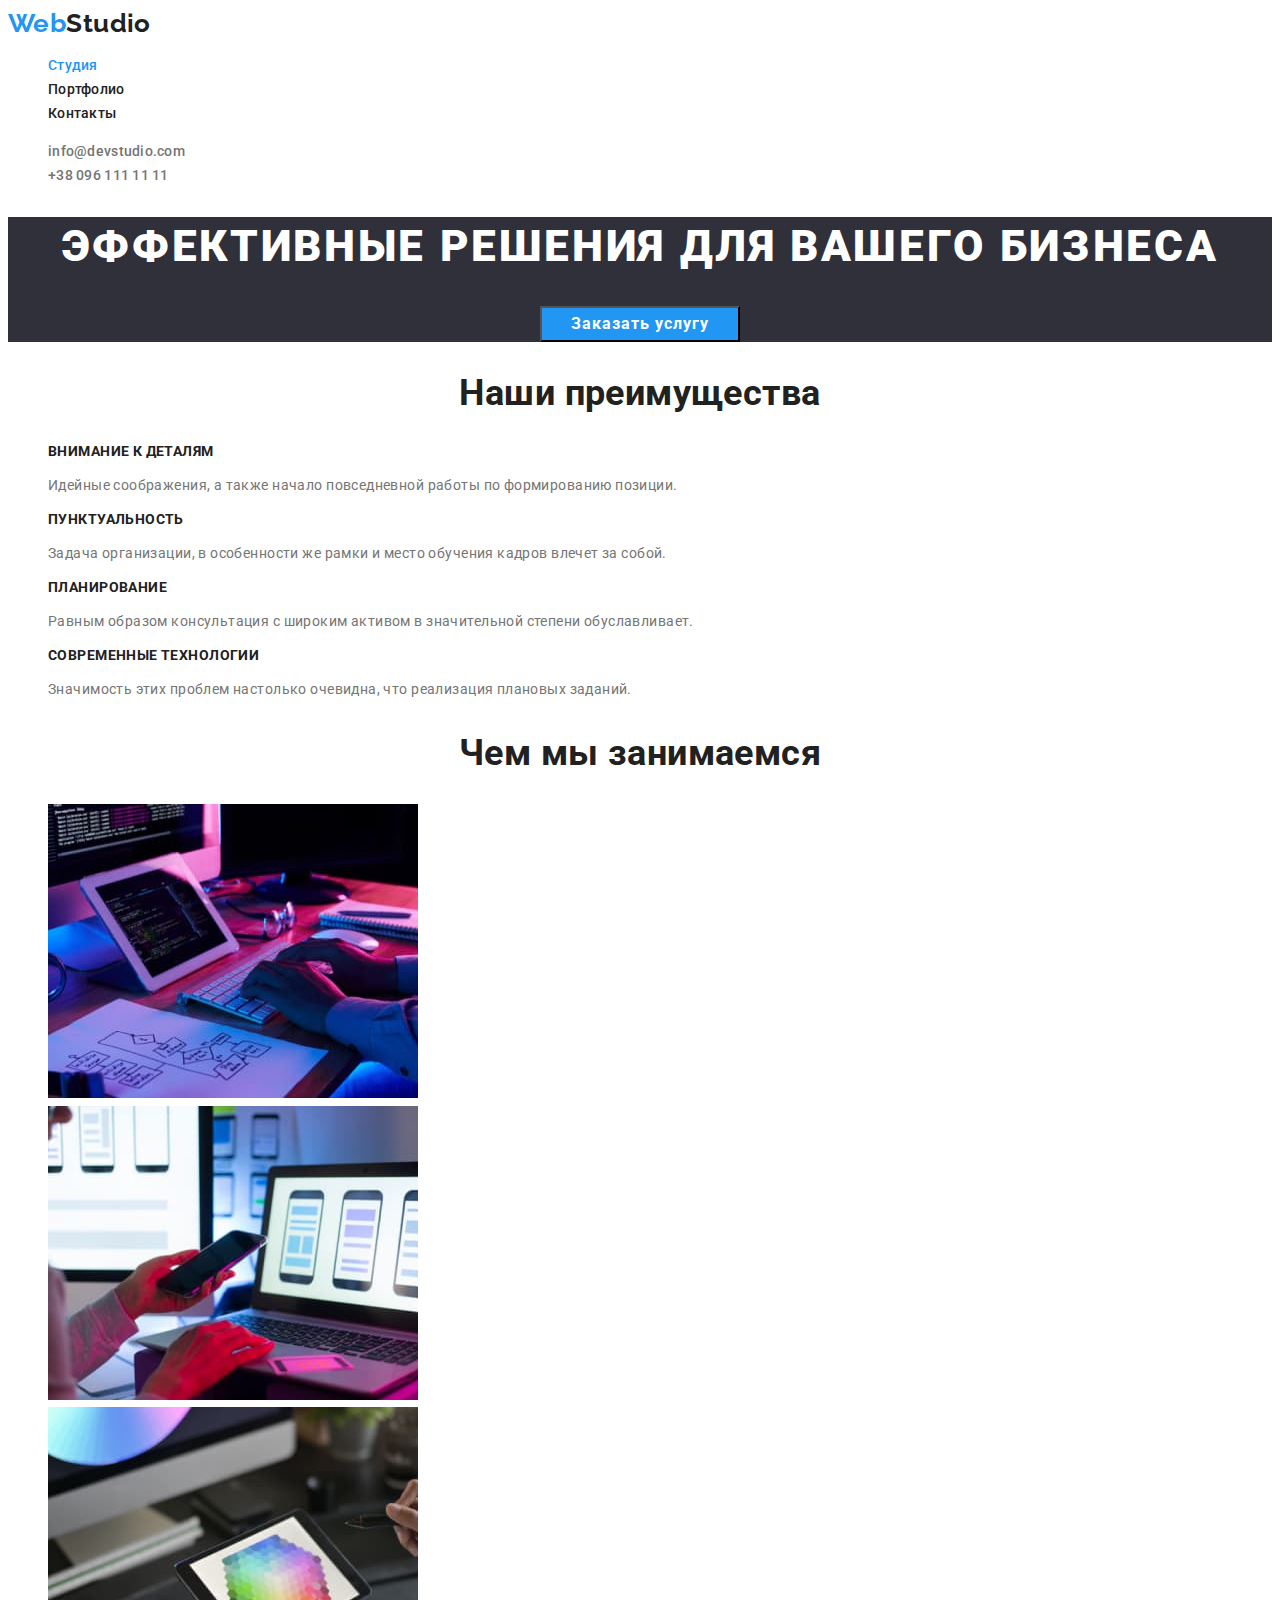
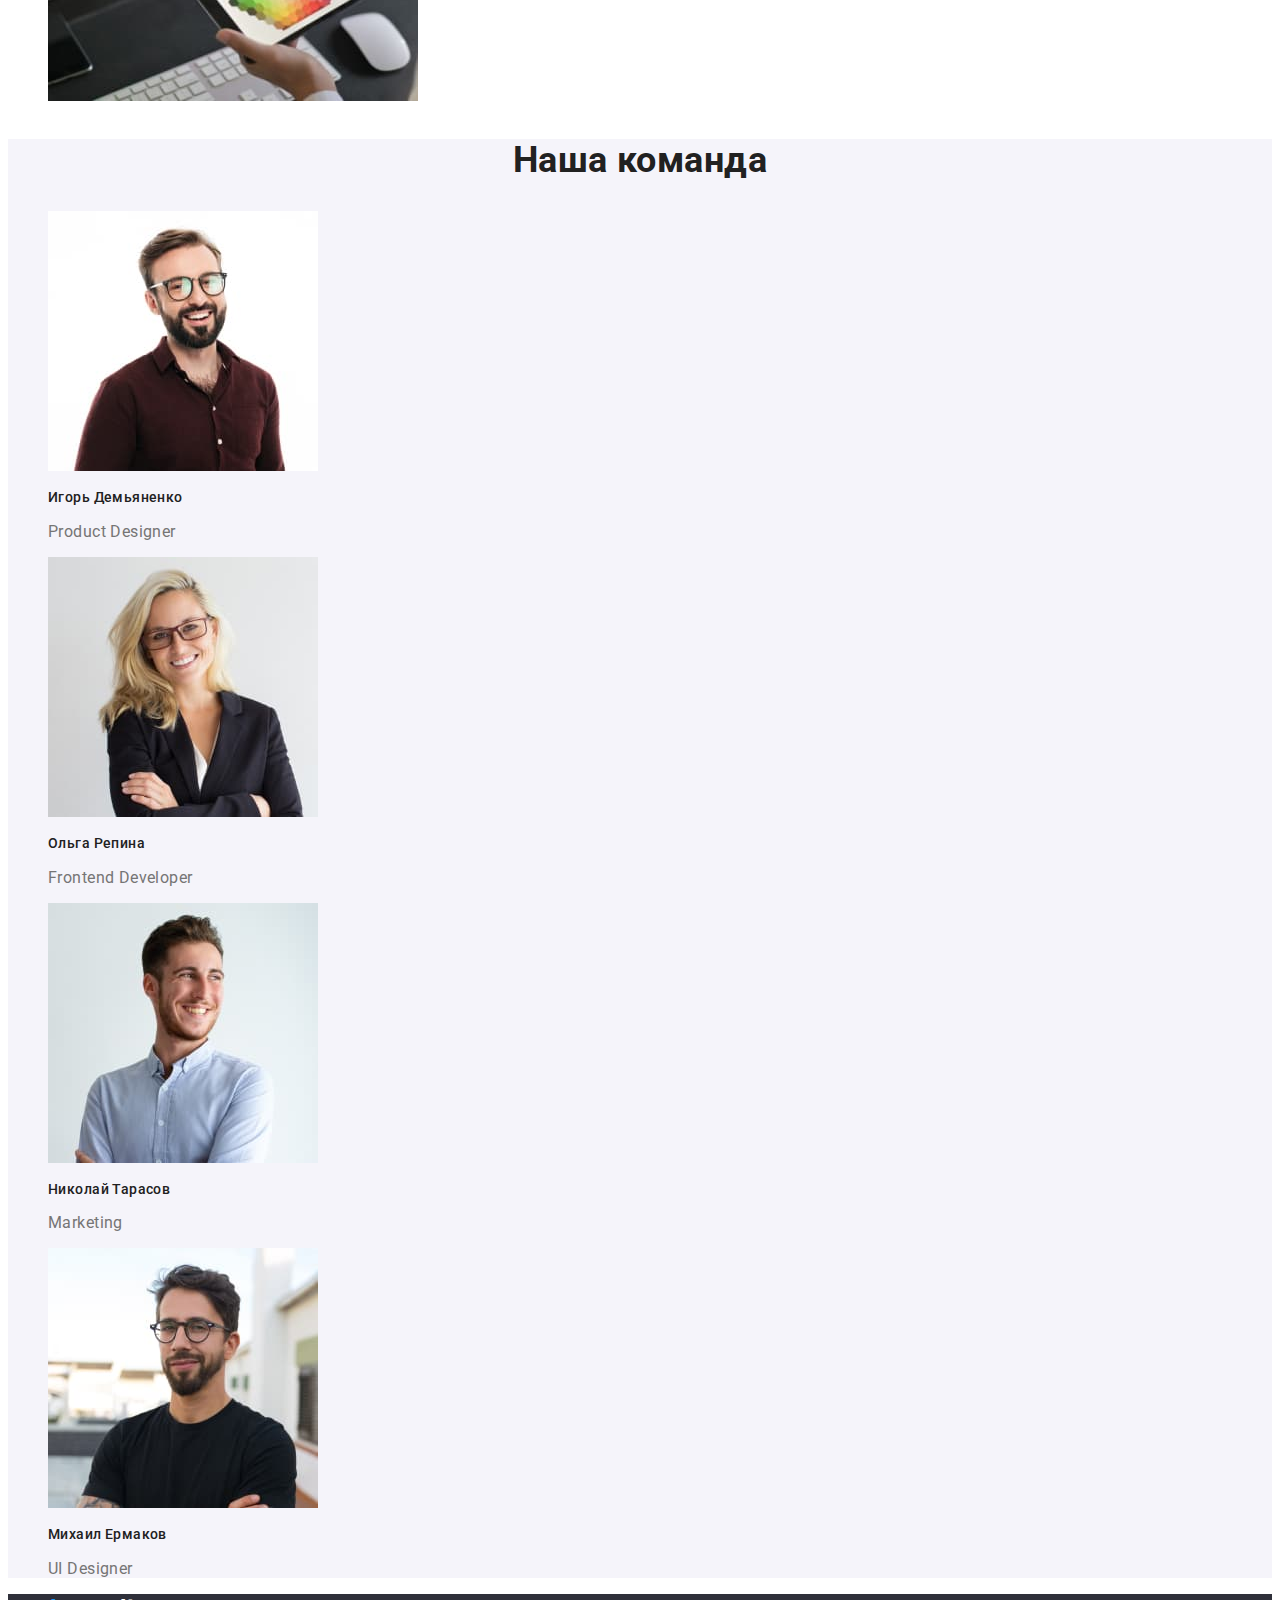
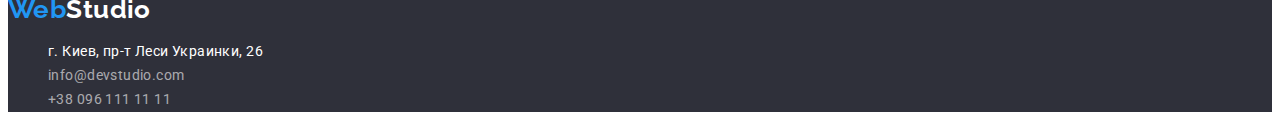
==== index.html @ 38a01f5a "files added" ====
<!DOCTYPE html>
<html lang="ru">
	<head>
		<meta charset="UTF-8">
		<meta http-equiv="X-UA-Compatible" content="IE=edge">
		<meta name="viewport" content="width=device-width, initial-scale=1.0">
		<title>WebStudio - Эффективные решения для вашего бизнеса</title>
		<link rel="preconnect" href="https://fonts.googleapis.com">
		<link rel="preconnect" href="https://fonts.gstatic.com" crossorigin>
		<link href="https://fonts.googleapis.com/css2?family=Raleway:wght@700&family=Roboto:wght@400;500;700;900&display=swap"
		rel="stylesheet">
		<link rel="stylesheet" href="./css/styles.css">
	</head>
	<body>
		<header class="header">
			<nav class="header__navigation">
				<a href="./index.html" class="logo link"><span class="logo__word">Web</span>Studio</a>
				<ul class="list header__list">
					<li class="header__item">
						<a href="./index.html" class="header__link header__link--current link">Студия
						</a>
					</li>
					<li class="header__item">
						<a href="./portfiolio.html" class="header__link link">Портфолио
						</a>
					</li>
					<li class="header__item">
						<a href="" class="header__link link">Контакты
						</a>
					</li>
				</ul>
			</nav>
			<ul class="header__list contact-list list">
				<li class="contact-list__item">
					<a href="mailto:info@devstudio.com" class="header__link contact-list__link link">info@devstudio.com</a>
				</li>
				<li class="contact-list__item">
					<a href="tel:+380961111111" class="header__link contact-list__link link">+38 096 111 11 11</a>
				</li>
			</ul>
		</header>
		<main>
			<section class="hero section">
				<h1 class="hero__title">Эффективные решения для вашего бизнеса</h1>
				<button type="button" class="hero__btn">Заказать услугу</button>
			</section>
			<!-- Не забыть скрыть заголовок-->
			<section class="benefits section">
				<h2 class="section__title">Наши преимущества</h2>
				<ul class="benefits__list list">
					<li class="benefits__item">
						<h3 class="benefits__title">Внимание к деталям</h3>
						<p class="benefits__text">Идейные соображения, а также начало повседневной работы по формированию позиции.</p>
					</li>
					<li class="benefits__item">
						<h3 class="benefits__title">Пунктуальность</h3>
						<p class="benefits__text">Задача организации, в особенности же рамки и место обучения кадров влечет за собой.</p>
					</li>
					<li class="benefits__item">
						<h3 class="benefits__title">Планирование</h3>
						<p class="benefits__text">Равным образом консультация с широким активом в значительной степени обуславливает.</p>
					</li>
					<li class="benefits__item">
						<h3 class="benefits__title">Современные технологии</h3>
						<p class="benefits__text">Значимость этих проблем настолько очевидна, что реализация плановых заданий.</p>
					</li>
				</ul>
			</section>
			<section class="about">
				<h2 class="section__title">Чем мы занимаемся</h2>
				<ul class="about__list list">
					<li class="about__item">
						<img src="./images/main-page/about-us-1.jpg"
								alt="Процесс написания кода"
								width="370"
								height="294"
								class="about-img">
					</li>
					<li class="about__item">
						<img src="./images/main-page/about-us-2.jpg"
								alt="Процесс представления промежуточного продукта"
								width="370"
								height="294"
								class="about-img">
					</li>
					<li class="about__item">
						<img src="./images/main-page/about-us-3.jpg"
								alt="Процесс выбора rgb цвета"
								width="370"
								height="294"
								class="about-img">
					</li>
				</ul>
			</section>
			<section class="team">
				<h2 class="section__title">Наша команда</h2>
				<ul class="team__list list">
					<li class="team__item">
						<img src="./images/main-page/our-team-1.jpg" alt="Фото Игоря Демьяненко" width="270" height="260" class="team__img">
						<h3 class="team__title">Игорь Демьяненко</h3>
						<p lang="eu" class="team__text">Product Designer</p>
					</li>
					<li class="team__item">
						<img src="./images/main-page/our-team-2.jpg" alt="Фото Ольги Репиной" width="270" height="260" class="team__img">
						<h3 class="team__title">Ольга Репина</h3>
						<p lang="eu" class="team__text">Frontend Developer</p>
					</li>
					<li class="team__item">
						<img src="./images/main-page/our-team-3.jpg" alt="Фото Николая Тарасова" width="270" height="260" class="team__img">
						<h3 class="team__title">Николай Тарасов</h3>
						<p lang="eu" class="team__text">Marketing</p>
					</li>
					<li class="team__item">
						<img src="./images/main-page/our-team-4.jpg" alt="Фото Михаила Ермакова" width="270" height="260" class="team__img">
						<h3 class="team__title">Михаил Ермаков</h3>
						<p lang="eu" class="team__text">UI Designer</p>
					</li>
				</ul>
			</section>
		</main>
		<footer class="footer">
			<a href="./index.html" class="logo logo--white link"><span class="logo__word">Web</span>Studio</a>
			<address>
				<ul class="footer__list list">
					<li class="footer__item">
						<a href="" class="footer__link link footer__linl--map">г. Киев, пр-т Леси Украинки, 26
						</a>
					</li>
					<li class="footer__item">
						<a href="mailto:info@devstudio.com" class="footer__link link footer__link--adress">info@devstudio.com
						</a>
					</li>
					<li class="footer__item">
						<a href="tel:+380961111111" class="footer__link link footer__link--adress">+38 096 111 11 11
						</a>
					</li>
				</ul>
			</address>
		</footer>
	</body>
</html>
---- css/styles.css ----
:root {
	--main-text-color:#212121;
	--second-text-color:#757575;
	--accent-text-color:#2196F3;
	--white-text-color: #FFFFFF;
	--footer-text-color: rgba(255, 255, 255, 0.6);
	--footer-background-color: #2F303A;
	--main-background-color: #FFFFFF;
	--second-background-color: #F5F4FA;
	--filter-button-color: #F5F4FA;
	--letter-spacing-second: 0.06em;
	--second-font-size: 16px;
	--font-weight-first: 700;
	--font-weight-second: 500;
}

/* Global settings */
body {
	font-family: 'Roboto', sans-serif;
	color: var(--main-text-color);
	font-size: 14px;
	letter-spacing: 0.03em;
	line-height: 1.71;
}

.link {
	text-decoration: none;
	color: var(--main-text-color);
}

.list {
	list-style: none;
}

/* Header and footer settings */

.header {
	background-color: var(--main-background-color);
}

.logo {
	font-family: 'Raleway', sans-serif;
	font-weight: var(--font-weight-first);
	font-size: 26px;
	line-height: 1.19;
}

.logo__word,
.header__link--current,
.header__link:hover,
.header__link:focus,
.footer__link:focus,
.footer__link:hover {
	color: var(--accent-text-color);
}

.header__link {
	font-weight: var(--font-weight-second);
	line-height: 1.14;
	letter-spacing: 0.02em;
}

.contact-list__link {
	color: var(--second-text-color);
}

/* Footer */

.footer {
	background-color: var(--footer-background-color);
}

.footer__link,
.footer__link--map,
.logo--white {
	color: var(--white-text-color);
}

.footer__link--adress {
	color: var(--footer-text-color);
}

.footer__list {
	font-style: normal;
}

/* Main page */

.hero {
	background-color: var(--footer-background-color);
	color: var(--white-text-color);
	text-align: center;
}


.hero__title {
	font-weight: 900;
	font-size: 44px;
	line-height: 1.36;
	letter-spacing: var(--letter-spacing-second);
	text-transform: uppercase;
}

.hero__btn {
	background-color: var(--accent-text-color);
	color: var(--white-text-color);
	font-family: inherit;
	font-weight: var(--font-weight-first);
	font-size: var(--second-font-size);
	line-height: 1.87;
	letter-spacing: var(--letter-spacing-second);
	text-align: center;
	min-width: 200px;
	cursor: pointer;
}

.benefits {
	background-color: var(--main-background-color);
}

.benefits__title {
	font-weight: var(--font-weight-first);
	font-size: 14px;
	line-height: 1.14;
	text-transform: uppercase;
	}

.benefits__text {
	color: var(--second-text-color);
}

.section__title {
	font-weight: var(--font-weight-first);
	font-size: 36px;
	line-height: 1.17;
	text-align: center;
}

.about {
	background-color: var(--main-background-color);
}

.team {
	background-color: var(--second-background-color);
	font-size: var(--second-font-size);
	line-height: 1.19;
}

.team__title {
	font-weight: var(--font-weight-second);
	font-size: 14px;
}

.team__text {
	color: var(--second-text-color);
}

/* Porfolio page */

.works {
	background-color: var(--main-background-color);
}

.works__btn {
	background-color: var(--filter-button-color);
	font-family: inherit;
	font-weight: var(--font-weight-second);
	font-size: var(--second-font-size);
	line-height: 1.62;
	text-align: center;
	letter-spacing: 0.03em;
	cursor: pointer;
}

.works__btn:hover,
.works__btn:focus {
	background-color: var(--accent-text-color);
	color: var(--white-text-color);
}

.works-examples__title {
	font-weight: var(--font-weight-first);
	font-size: 18px;
	line-height: 2;
	letter-spacing: var(--letter-spacing-second);
}

.works-examples__text {
	color: var(--second-text-color);
	font-size: var(--second-font-size);
	line-height: 1.87;
}
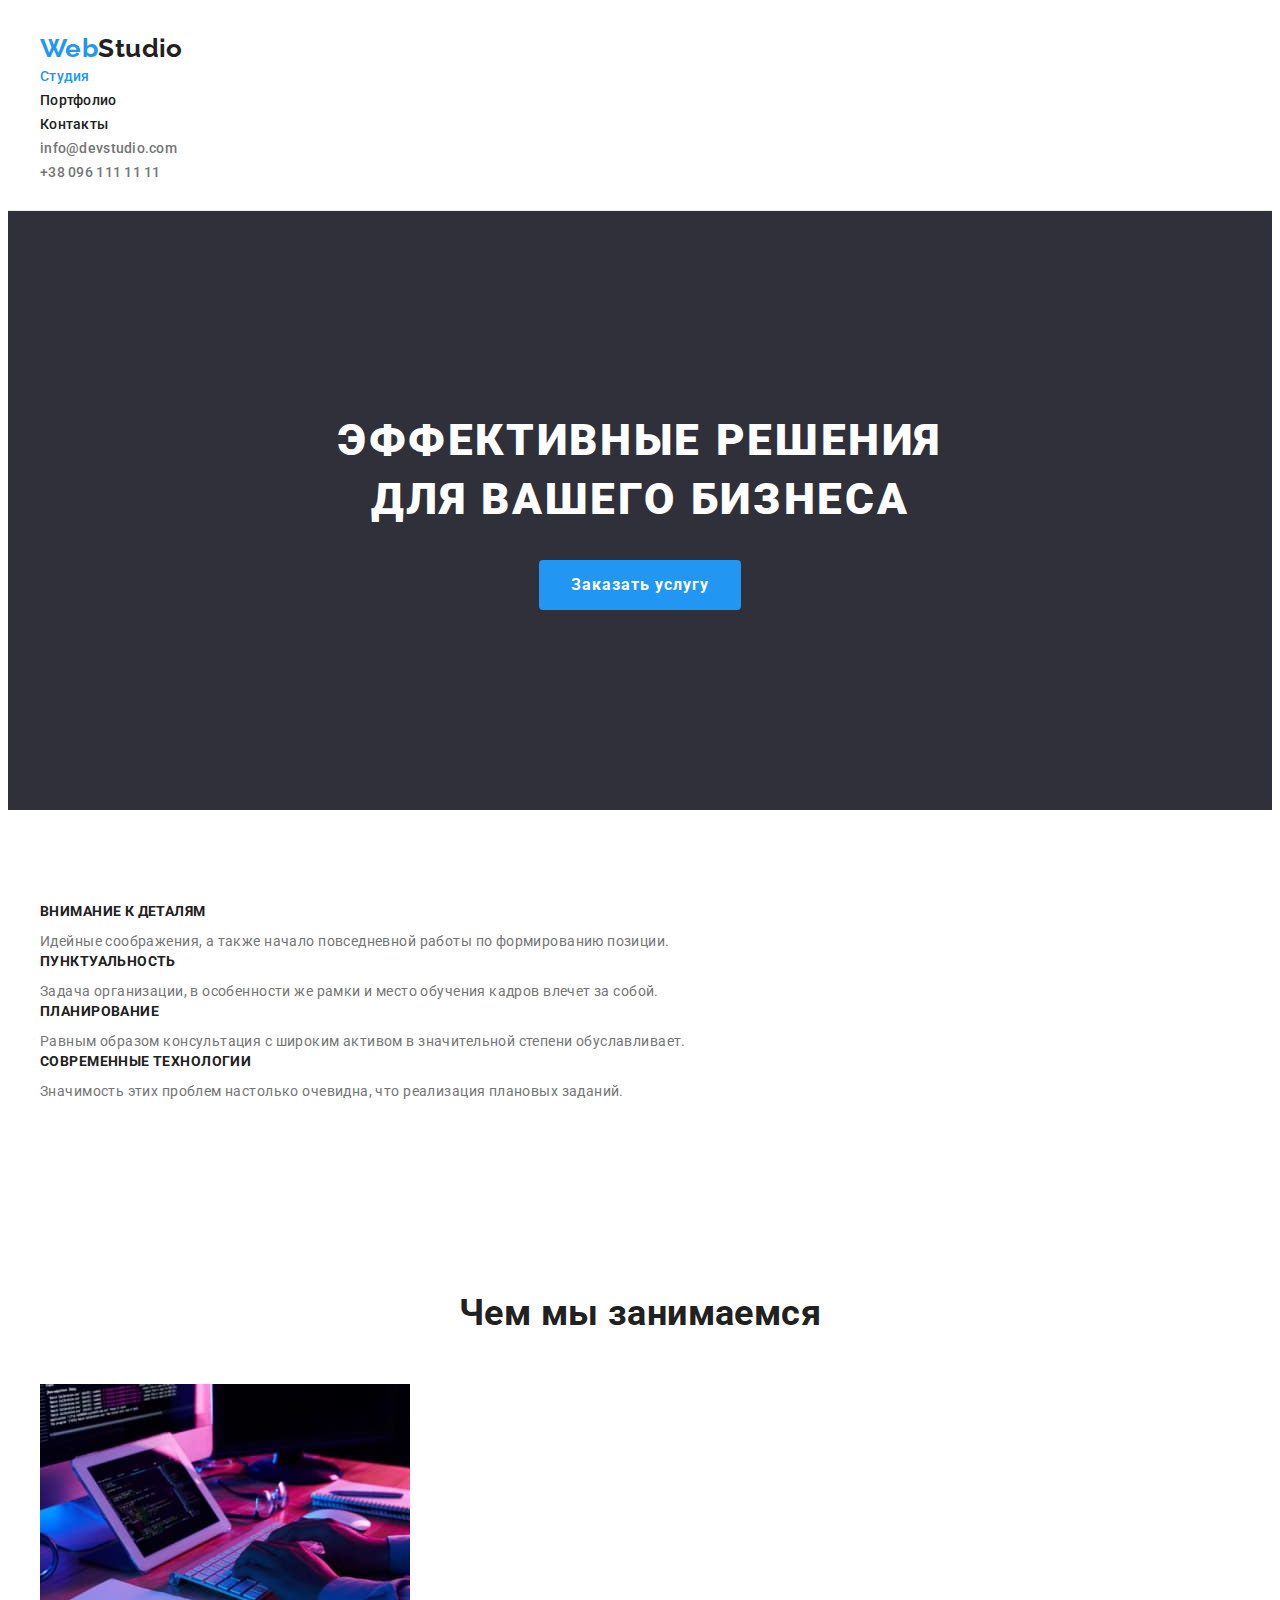
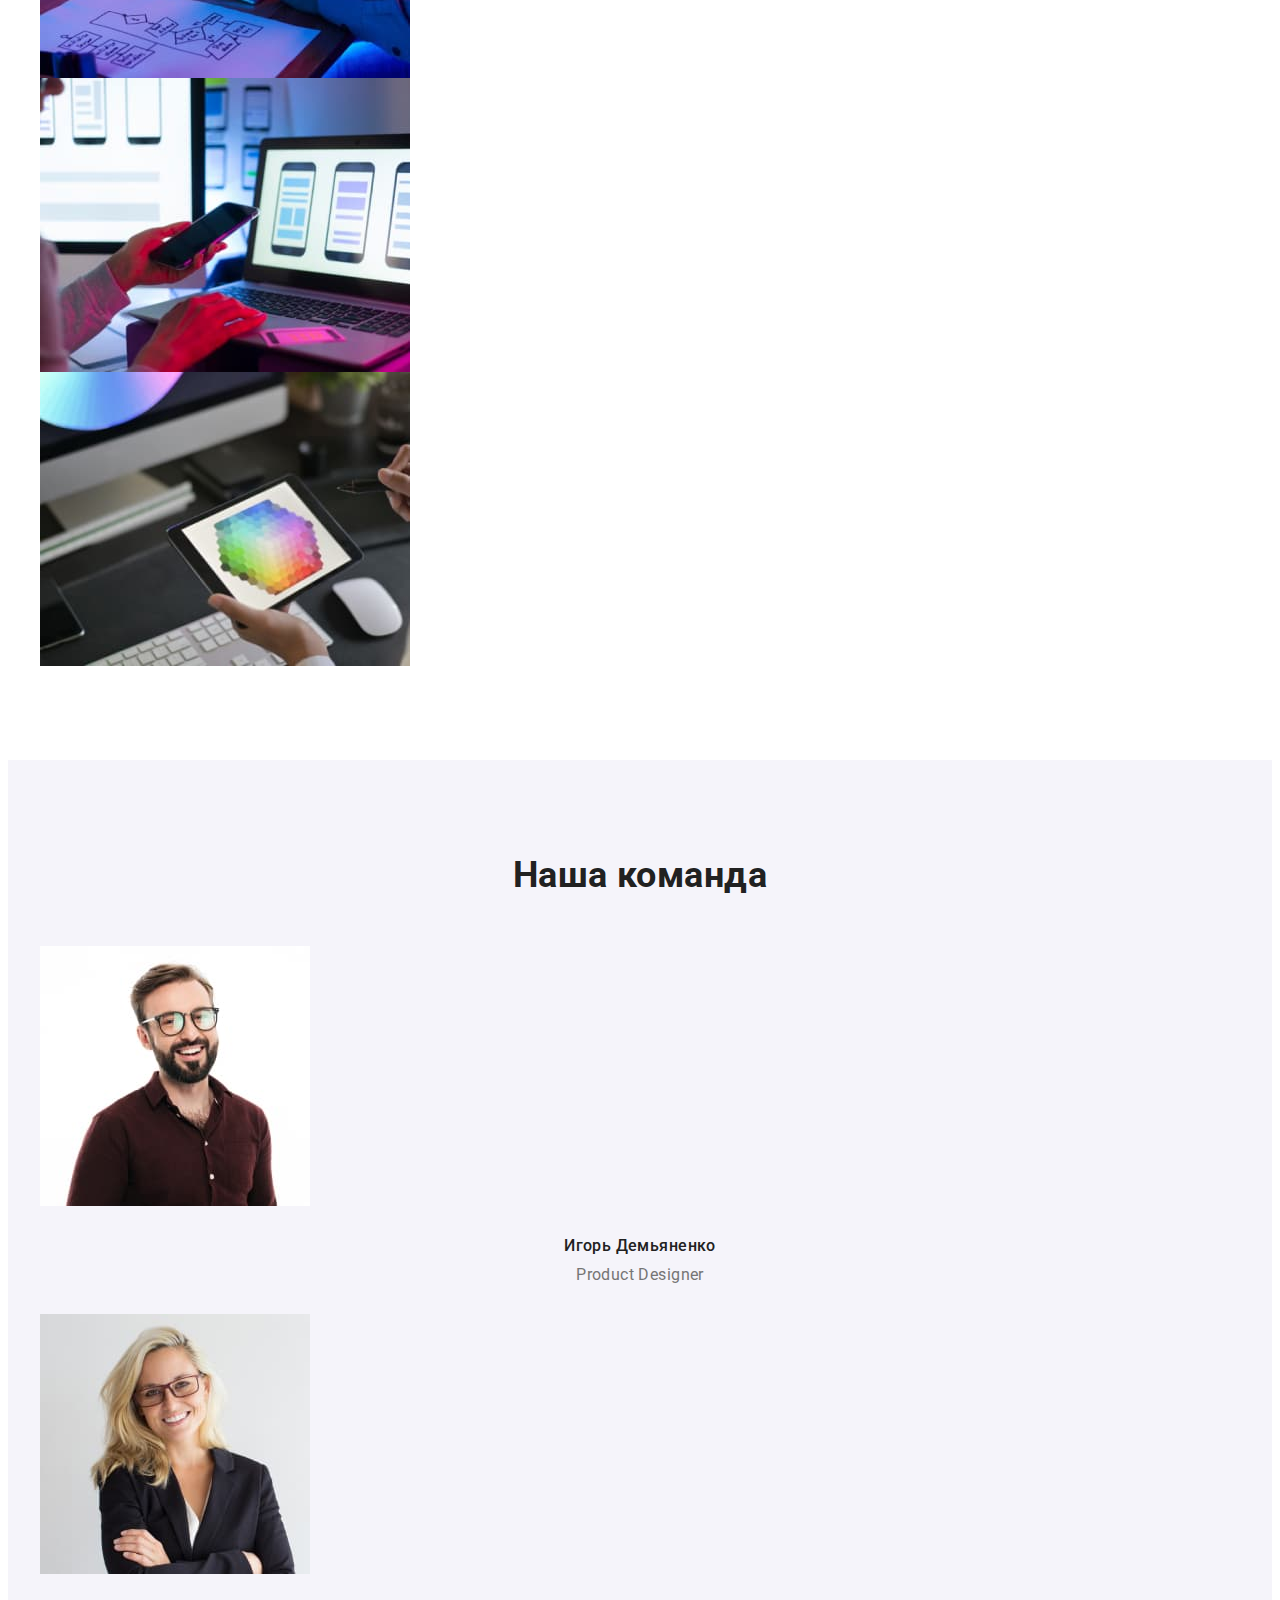
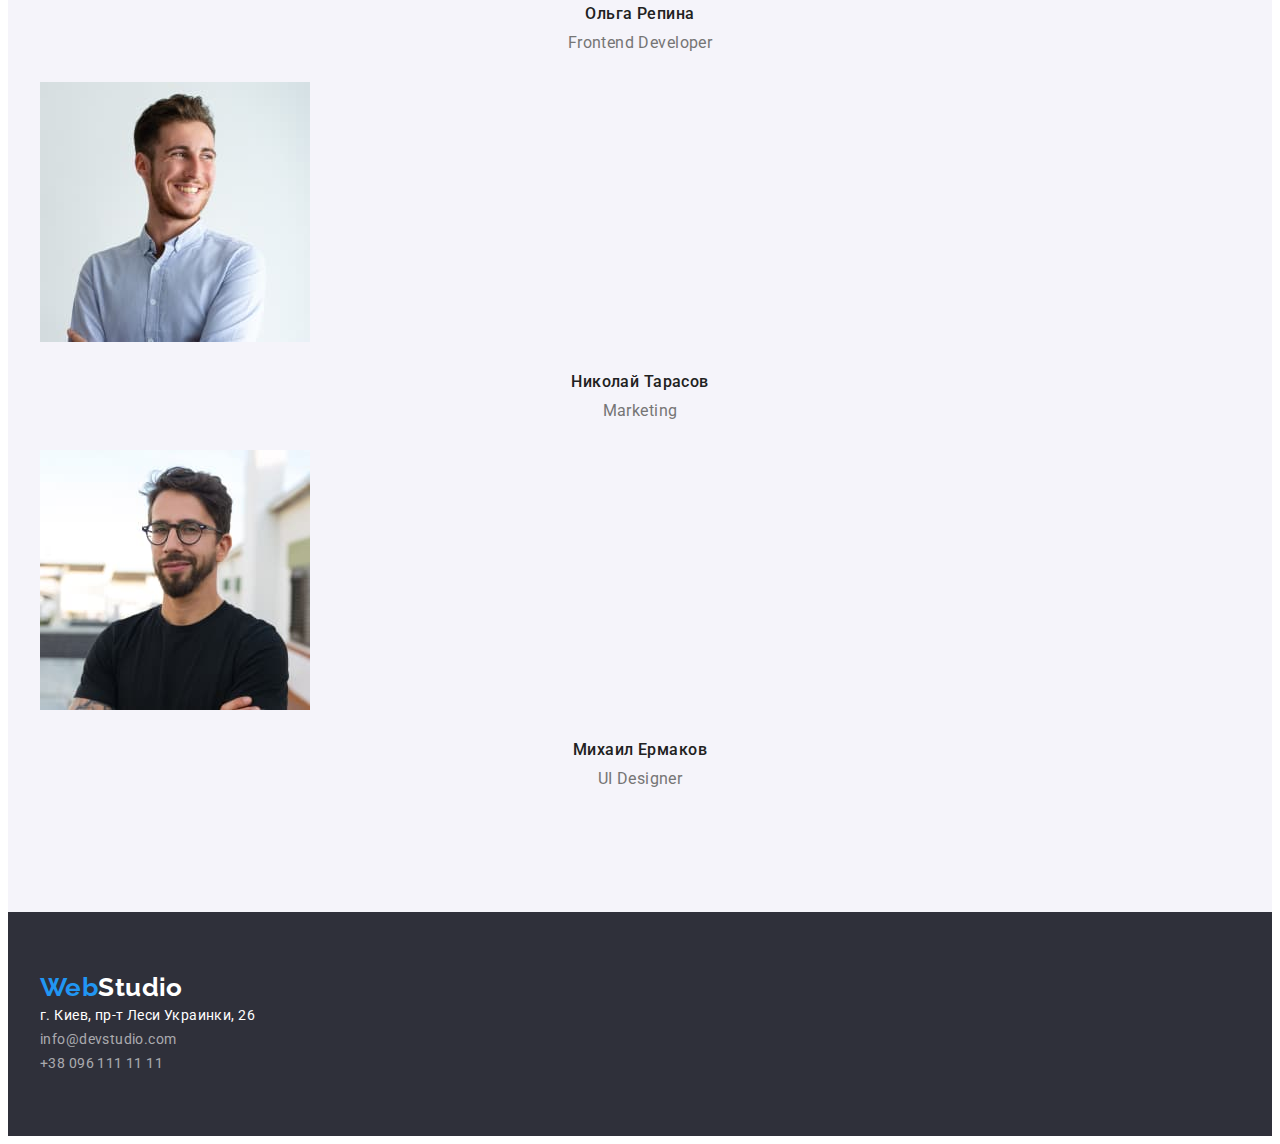
==== commit 0ac3e293: "border/padding/margin added" ====
--- a/index.html
+++ b/index.html
@@ -1,141 +1,215 @@
 <!DOCTYPE html>
 <html lang="ru">
-	<head>
-		<meta charset="UTF-8">
-		<meta http-equiv="X-UA-Compatible" content="IE=edge">
-		<meta name="viewport" content="width=device-width, initial-scale=1.0">
-		<title>WebStudio - Эффективные решения для вашего бизнеса</title>
-		<link rel="preconnect" href="https://fonts.googleapis.com">
-		<link rel="preconnect" href="https://fonts.gstatic.com" crossorigin>
-		<link href="https://fonts.googleapis.com/css2?family=Raleway:wght@700&family=Roboto:wght@400;500;700;900&display=swap"
-		rel="stylesheet">
-		<link rel="stylesheet" href="./css/styles.css">
-	</head>
-	<body>
-		<header class="header">
-			<nav class="header__navigation">
-				<a href="./index.html" class="logo link"><span class="logo__word">Web</span>Studio</a>
-				<ul class="list header__list">
-					<li class="header__item">
-						<a href="./index.html" class="header__link header__link--current link">Студия
-						</a>
-					</li>
-					<li class="header__item">
-						<a href="./portfiolio.html" class="header__link link">Портфолио
-						</a>
-					</li>
-					<li class="header__item">
-						<a href="" class="header__link link">Контакты
-						</a>
-					</li>
-				</ul>
-			</nav>
-			<ul class="header__list contact-list list">
-				<li class="contact-list__item">
-					<a href="mailto:info@devstudio.com" class="header__link contact-list__link link">info@devstudio.com</a>
-				</li>
-				<li class="contact-list__item">
-					<a href="tel:+380961111111" class="header__link contact-list__link link">+38 096 111 11 11</a>
-				</li>
-			</ul>
-		</header>
-		<main>
-			<section class="hero section">
-				<h1 class="hero__title">Эффективные решения для вашего бизнеса</h1>
-				<button type="button" class="hero__btn">Заказать услугу</button>
-			</section>
-			<!-- Не забыть скрыть заголовок-->
-			<section class="benefits section">
-				<h2 class="section__title">Наши преимущества</h2>
-				<ul class="benefits__list list">
-					<li class="benefits__item">
-						<h3 class="benefits__title">Внимание к деталям</h3>
-						<p class="benefits__text">Идейные соображения, а также начало повседневной работы по формированию позиции.</p>
-					</li>
-					<li class="benefits__item">
-						<h3 class="benefits__title">Пунктуальность</h3>
-						<p class="benefits__text">Задача организации, в особенности же рамки и место обучения кадров влечет за собой.</p>
-					</li>
-					<li class="benefits__item">
-						<h3 class="benefits__title">Планирование</h3>
-						<p class="benefits__text">Равным образом консультация с широким активом в значительной степени обуславливает.</p>
-					</li>
-					<li class="benefits__item">
-						<h3 class="benefits__title">Современные технологии</h3>
-						<p class="benefits__text">Значимость этих проблем настолько очевидна, что реализация плановых заданий.</p>
-					</li>
-				</ul>
-			</section>
-			<section class="about">
-				<h2 class="section__title">Чем мы занимаемся</h2>
-				<ul class="about__list list">
-					<li class="about__item">
-						<img src="./images/main-page/about-us-1.jpg"
-								alt="Процесс написания кода"
-								width="370"
-								height="294"
-								class="about-img">
-					</li>
-					<li class="about__item">
-						<img src="./images/main-page/about-us-2.jpg"
-								alt="Процесс представления промежуточного продукта"
-								width="370"
-								height="294"
-								class="about-img">
-					</li>
-					<li class="about__item">
-						<img src="./images/main-page/about-us-3.jpg"
-								alt="Процесс выбора rgb цвета"
-								width="370"
-								height="294"
-								class="about-img">
-					</li>
-				</ul>
-			</section>
-			<section class="team">
-				<h2 class="section__title">Наша команда</h2>
-				<ul class="team__list list">
-					<li class="team__item">
-						<img src="./images/main-page/our-team-1.jpg" alt="Фото Игоря Демьяненко" width="270" height="260" class="team__img">
-						<h3 class="team__title">Игорь Демьяненко</h3>
-						<p lang="eu" class="team__text">Product Designer</p>
-					</li>
-					<li class="team__item">
-						<img src="./images/main-page/our-team-2.jpg" alt="Фото Ольги Репиной" width="270" height="260" class="team__img">
-						<h3 class="team__title">Ольга Репина</h3>
-						<p lang="eu" class="team__text">Frontend Developer</p>
-					</li>
-					<li class="team__item">
-						<img src="./images/main-page/our-team-3.jpg" alt="Фото Николая Тарасова" width="270" height="260" class="team__img">
-						<h3 class="team__title">Николай Тарасов</h3>
-						<p lang="eu" class="team__text">Marketing</p>
-					</li>
-					<li class="team__item">
-						<img src="./images/main-page/our-team-4.jpg" alt="Фото Михаила Ермакова" width="270" height="260" class="team__img">
-						<h3 class="team__title">Михаил Ермаков</h3>
-						<p lang="eu" class="team__text">UI Designer</p>
-					</li>
-				</ul>
-			</section>
-		</main>
-		<footer class="footer">
-			<a href="./index.html" class="logo logo--white link"><span class="logo__word">Web</span>Studio</a>
-			<address>
-				<ul class="footer__list list">
-					<li class="footer__item">
-						<a href="" class="footer__link link footer__linl--map">г. Киев, пр-т Леси Украинки, 26
-						</a>
-					</li>
-					<li class="footer__item">
-						<a href="mailto:info@devstudio.com" class="footer__link link footer__link--adress">info@devstudio.com
-						</a>
-					</li>
-					<li class="footer__item">
-						<a href="tel:+380961111111" class="footer__link link footer__link--adress">+38 096 111 11 11
-						</a>
-					</li>
-				</ul>
-			</address>
-		</footer>
-	</body>
-</html>+  <head>
+    <meta charset="UTF-8" />
+    <meta http-equiv="X-UA-Compatible" content="IE=edge" />
+    <meta name="viewport" content="width=device-width, initial-scale=1.0" />
+    <title>WebStudio - Эффективные решения для вашего бизнеса</title>
+    <link rel="preconnect" href="https://fonts.googleapis.com" />
+    <link rel="preconnect" href="https://fonts.gstatic.com" crossorigin />
+    <link
+      href="https://fonts.googleapis.com/css2?family=Raleway:wght@700&family=Roboto:wght@400;500;700;900&display=swap"
+      rel="stylesheet"
+    />
+    <link
+      rel="stylesheet"
+      href="https://cdnjs.cloudflare.com/ajax/libs/modern-normalize/1.1.0/modern-normalize.min.css"
+      integrity="sha512-wpPYUAdjBVSE4KJnH1VR1HeZfpl1ub8YT/NKx4PuQ5NmX2tKuGu6U/JRp5y+Y8XG2tV+wKQpNHVUX03MfMFn9Q=="
+      crossorigin="anonymous"
+      referrerpolicy="no-referrer"
+    />
+    <link rel="stylesheet" href="./css/styles.css" />
+  </head>
+  <body>
+    <header class="header">
+      <div class="container">
+        <nav class="header__navigation">
+          <a href="./index.html" class="logo"><span class="logo__word">Web</span>Studio</a>
+          <ul class="list header__list">
+            <li class="header__item">
+              <a href="./index.html" class="header__link header__link--current link">Студия </a>
+            </li>
+            <li class="header__item">
+              <a href="./portfiolio.html" class="header__link link">Портфолио </a>
+            </li>
+            <li class="header__item">
+              <a href="" class="header__link link">Контакты </a>
+            </li>
+          </ul>
+        </nav>
+        <ul class="header__list contact-list list">
+          <li class="contact-list__item">
+            <a href="mailto:info@devstudio.com" class="header__link contact-list__link link"
+              >info@devstudio.com</a
+            >
+          </li>
+          <li class="contact-list__item">
+            <a href="tel:+380961111111" class="header__link contact-list__link link"
+              >+38 096 111 11 11</a
+            >
+          </li>
+        </ul>
+      </div>
+    </header>
+    <main>
+      <section class="hero">
+        <div class="container">
+          <h1 class="hero__title">
+            Эффективные решения <br />
+            для вашего бизнеса
+          </h1>
+          <button type="button" class="hero__btn">Заказать услугу</button>
+        </div>
+      </section>
+      <!-- Cкрытый заголовок-->
+      <section class="benefits section">
+        <div class="container">
+          <h2 class="visually-hidden">Наши преимущества</h2>
+          <ul class="benefits__list list">
+            <li class="benefits__item">
+              <h3 class="benefits__title">Внимание к деталям</h3>
+              <p class="benefits__text">
+                Идейные соображения, а также начало повседневной работы по формированию позиции.
+              </p>
+            </li>
+            <li class="benefits__item">
+              <h3 class="benefits__title">Пунктуальность</h3>
+              <p class="benefits__text">
+                Задача организации, в особенности же рамки и место обучения кадров влечет за собой.
+              </p>
+            </li>
+            <li class="benefits__item">
+              <h3 class="benefits__title">Планирование</h3>
+              <p class="benefits__text">
+                Равным образом консультация с широким активом в значительной степени обуславливает.
+              </p>
+            </li>
+            <li class="benefits__item">
+              <h3 class="benefits__title">Современные технологии</h3>
+              <p class="benefits__text">
+                Значимость этих проблем настолько очевидна, что реализация плановых заданий.
+              </p>
+            </li>
+          </ul>
+        </div>
+      </section>
+      <section class="about section">
+        <div class="container">
+          <h2 class="section__title">Чем мы занимаемся</h2>
+          <ul class="about__list list">
+            <li class="about__item">
+              <img
+                src="./images/main-page/about-us-1.jpg"
+                alt="Процесс написания кода"
+                width="370"
+                height="294"
+                class="about-img"
+              />
+            </li>
+            <li class="about__item">
+              <img
+                src="./images/main-page/about-us-2.jpg"
+                alt="Процесс представления промежуточного продукта"
+                width="370"
+                height="294"
+                class="about-img"
+              />
+            </li>
+            <li class="about__item">
+              <img
+                src="./images/main-page/about-us-3.jpg"
+                alt="Процесс выбора rgb цвета"
+                width="370"
+                height="294"
+                class="about-img"
+              />
+            </li>
+          </ul>
+        </div>
+      </section>
+      <section class="team section">
+        <div class="container">
+          <h2 class="section__title">Наша команда</h2>
+          <ul class="team__list list">
+            <li class="team__item">
+              <img
+                src="./images/main-page/our-team-1.jpg"
+                alt="Фото Игоря Демьяненко"
+                width="270"
+                height="260"
+                class="team__img"
+              />
+              <div class="team__item-box">
+                <h3 class="team__title">Игорь Демьяненко</h3>
+                <p lang="eu" class="team__text">Product Designer</p>
+              </div>
+            </li>
+            <li class="team__item">
+              <img
+                src="./images/main-page/our-team-2.jpg"
+                alt="Фото Ольги Репиной"
+                width="270"
+                height="260"
+                class="team__img"
+              />
+              <div class="team__item-box">
+                <h3 class="team__title">Ольга Репина</h3>
+                <p lang="eu" class="team__text">Frontend Developer</p>
+              </div>
+            </li>
+            <li class="team__item">
+              <img
+                src="./images/main-page/our-team-3.jpg"
+                alt="Фото Николая Тарасова"
+                width="270"
+                height="260"
+                class="team__img"
+              />
+              <div class="team__item-box">
+                <h3 class="team__title">Николай Тарасов</h3>
+                <p lang="eu" class="team__text">Marketing</p>
+              </div>
+            </li>
+            <li class="team__item">
+              <img
+                src="./images/main-page/our-team-4.jpg"
+                alt="Фото Михаила Ермакова"
+                width="270"
+                height="260"
+                class="team__img"
+              />
+              <div class="team__item-box">
+                <h3 class="team__title">Михаил Ермаков</h3>
+                <p lang="eu" class="team__text">UI Designer</p>
+              </div>
+            </li>
+          </ul>
+        </div>
+      </section>
+    </main>
+    <footer class="footer">
+      <div class="container">
+        <a href="./index.html" class="logo logo--white"
+          ><span class="logo__word">Web</span>Studio</a
+        >
+        <address>
+          <ul class="footer__list">
+            <li class="footer__item">
+              <a href="" class="footer__link footer__linl--map">г. Киев, пр-т Леси Украинки, 26 </a>
+            </li>
+            <li class="footer__item">
+              <a href="mailto:info@devstudio.com" class="footer__link footer__link--adress"
+                >info@devstudio.com
+              </a>
+            </li>
+            <li class="footer__item">
+              <a href="tel:+380961111111" class="footer__link footer__link--adress"
+                >+38 096 111 11 11
+              </a>
+            </li>
+          </ul>
+        </address>
+      </div>
+    </footer>
+  </body>
+</html>
--- a/css/styles.css
+++ b/css/styles.css
@@ -1,48 +1,101 @@
 :root {
-	--main-text-color:#212121;
-	--second-text-color:#757575;
-	--accent-text-color:#2196F3;
-	--white-text-color: #FFFFFF;
-	--footer-text-color: rgba(255, 255, 255, 0.6);
-	--footer-background-color: #2F303A;
-	--main-background-color: #FFFFFF;
-	--second-background-color: #F5F4FA;
-	--filter-button-color: #F5F4FA;
-	--letter-spacing-second: 0.06em;
-	--second-font-size: 16px;
-	--font-weight-first: 700;
-	--font-weight-second: 500;
+  --main-text-color: #212121;
+  --second-text-color: #757575;
+  --accent-text-color: #2196f3;
+  --white-text-color: #ffffff;
+  --footer-text-color: rgba(255, 255, 255, 0.6);
+  --footer-background-color: #2f303a;
+  --main-background-color: #ffffff;
+  --second-background-color: #f5f4fa;
+  --filter-button-color: #f5f4fa;
+  --letter-spacing-second: 0.06em;
+  --second-font-size: 16px;
+  --font-weight-first: 700;
+  --font-weight-second: 500;
+  --main-section-padding: 94px;
+  --main-margin-bottom: 50px;
+  --title-margin-main: 10px;
 }
 
 /* Global settings */
 body {
-	font-family: 'Roboto', sans-serif;
-	color: var(--main-text-color);
-	font-size: 14px;
-	letter-spacing: 0.03em;
-	line-height: 1.71;
-}
-
-.link {
-	text-decoration: none;
-	color: var(--main-text-color);
-}
-
-.list {
-	list-style: none;
+  font-family: 'Roboto', sans-serif;
+  color: var(--main-text-color);
+  font-size: 14px;
+  letter-spacing: 0.03em;
+  line-height: 1.71;
+}
+
+h1,
+h2,
+h3,
+h4,
+h5,
+h6,
+p {
+  margin: 0;
+}
+
+button {
+  cursor: pointer;
+}
+
+img {
+  display: block;
+  max-width: 100%;
+  height: auto;
+}
+
+a {
+  text-decoration: none;
+  color: var(--main-text-color);
+}
+
+ul {
+  list-style: none;
+  margin: 0;
+  padding: 0;
+}
+
+.container {
+  width: 1200px;
+  margin: 0 auto;
+  padding-left: 15px;
+  padding-right: 15px;
+}
+
+.section {
+  padding-top: var(--main-section-padding);
+  padding-bottom: var(--main-section-padding);
+}
+
+.visually-hidden {
+  position: absolute;
+  white-space: nowrap;
+  width: 1px;
+  height: 1px;
+  overflow: hidden;
+  border: 0;
+  padding: 0;
+  clip: rect(0 0 0 0);
+  clip-path: inset(50%);
+  margin: -1px;
 }
 
 /* Header and footer settings */
 
 .header {
-	background-color: var(--main-background-color);
+  background-color: var(--main-background-color);
+  padding-top: 25px;
+  padding-bottom: 25px;
+  border-bottom: 1px solid #ececec;
 }
 
 .logo {
-	font-family: 'Raleway', sans-serif;
-	font-weight: var(--font-weight-first);
-	font-size: 26px;
-	line-height: 1.19;
+  font-family: 'Raleway', sans-serif;
+  font-weight: var(--font-weight-first);
+  font-size: 26px;
+  line-height: 1.19;
 }
 
 .logo__word,
@@ -51,142 +104,190 @@
 .header__link:focus,
 .footer__link:focus,
 .footer__link:hover {
-	color: var(--accent-text-color);
+  color: var(--accent-text-color);
 }
 
 .header__link {
-	font-weight: var(--font-weight-second);
-	line-height: 1.14;
-	letter-spacing: 0.02em;
+  font-weight: var(--font-weight-second);
+  line-height: 1.14;
+  letter-spacing: 0.02em;
 }
 
 .contact-list__link {
-	color: var(--second-text-color);
+  color: var(--second-text-color);
 }
 
 /* Footer */
 
 .footer {
-	background-color: var(--footer-background-color);
+  padding-top: 60px;
+  padding-bottom: 60px;
+  background-color: var(--footer-background-color);
 }
 
 .footer__link,
 .footer__link--map,
 .logo--white {
-	color: var(--white-text-color);
+  color: var(--white-text-color);
 }
 
 .footer__link--adress {
-	color: var(--footer-text-color);
+  color: var(--footer-text-color);
 }
 
 .footer__list {
-	font-style: normal;
+  font-style: normal;
 }
 
 /* Main page */
 
+/* Hero section */
+
 .hero {
-	background-color: var(--footer-background-color);
-	color: var(--white-text-color);
-	text-align: center;
-}
-
+  background-color: var(--footer-background-color);
+  color: var(--white-text-color);
+  text-align: center;
+  padding-top: 200px;
+  padding-bottom: 200px;
+}
 
 .hero__title {
-	font-weight: 900;
-	font-size: 44px;
-	line-height: 1.36;
-	letter-spacing: var(--letter-spacing-second);
-	text-transform: uppercase;
+  font-weight: 900;
+  font-size: 44px;
+  line-height: 1.36;
+  letter-spacing: var(--letter-spacing-second);
+  text-transform: uppercase;
+  margin-bottom: 30px;
 }
 
 .hero__btn {
-	background-color: var(--accent-text-color);
-	color: var(--white-text-color);
-	font-family: inherit;
-	font-weight: var(--font-weight-first);
-	font-size: var(--second-font-size);
-	line-height: 1.87;
-	letter-spacing: var(--letter-spacing-second);
-	text-align: center;
-	min-width: 200px;
-	cursor: pointer;
-}
+  border: inherit;
+  padding: 10px 32px;
+  border-radius: 4px;
+  background-color: var(--accent-text-color);
+  color: var(--white-text-color);
+  font-family: inherit;
+  font-weight: var(--font-weight-first);
+  font-size: var(--second-font-size);
+  line-height: 1.87;
+  letter-spacing: var(--letter-spacing-second);
+  text-align: center;
+  min-width: 200px;
+}
+
+.hero__btn:hover,
+.hero__btn:active {
+  border: 1px solid var(--accent-text-color);
+}
+
+/* Benefits section */
 
 .benefits {
-	background-color: var(--main-background-color);
+  background-color: var(--main-background-color);
 }
 
 .benefits__title {
-	font-weight: var(--font-weight-first);
-	font-size: 14px;
-	line-height: 1.14;
-	text-transform: uppercase;
-	}
+  margin-bottom: var(--title-margin-main);
+
+  font-weight: var(--font-weight-first);
+  font-size: 14px;
+  line-height: 1.14;
+  text-transform: uppercase;
+}
 
 .benefits__text {
-	color: var(--second-text-color);
+  color: var(--second-text-color);
 }
 
 .section__title {
-	font-weight: var(--font-weight-first);
-	font-size: 36px;
-	line-height: 1.17;
-	text-align: center;
-}
+  font-weight: var(--font-weight-first);
+  font-size: 36px;
+  line-height: 1.17;
+  text-align: center;
+  margin-bottom: var(--main-margin-bottom);
+}
+
+/* About us section */
 
 .about {
-	background-color: var(--main-background-color);
-}
+  background-color: var(--main-background-color);
+}
+
+/* Team section */
 
 .team {
-	background-color: var(--second-background-color);
-	font-size: var(--second-font-size);
-	line-height: 1.19;
+  background-color: var(--second-background-color);
+  font-size: var(--second-font-size);
+  line-height: 1.19;
 }
 
 .team__title {
-	font-weight: var(--font-weight-second);
-	font-size: 14px;
+  margin-bottom: var(--title-margin-main);
+
+  font-weight: var(--font-weight-second);
+  font-size: 16px;
 }
 
 .team__text {
-	color: var(--second-text-color);
+  color: var(--second-text-color);
+}
+
+.team__item-box {
+  padding-top: 30px;
+  padding-bottom: 30px;
+  text-align: center;
 }
 
 /* Porfolio page */
 
 .works {
-	background-color: var(--main-background-color);
+  background-color: var(--main-background-color);
+}
+
+.works__list {
+  margin-bottom: var(--main-margin-bottom);
 }
 
 .works__btn {
-	background-color: var(--filter-button-color);
-	font-family: inherit;
-	font-weight: var(--font-weight-second);
-	font-size: var(--second-font-size);
-	line-height: 1.62;
-	text-align: center;
-	letter-spacing: 0.03em;
-	cursor: pointer;
+  border: inherit;
+  border-radius: 4px;
+  padding: 6px 22px;
+  background-color: var(--filter-button-color);
+  font-family: inherit;
+  font-weight: var(--font-weight-second);
+  font-size: var(--second-font-size);
+  line-height: 1.62;
+  text-align: center;
+  letter-spacing: 0.03em;
+  cursor: pointer;
 }
 
 .works__btn:hover,
 .works__btn:focus {
-	background-color: var(--accent-text-color);
-	color: var(--white-text-color);
+  background-color: var(--accent-text-color);
+  color: var(--white-text-color);
 }
 
 .works-examples__title {
-	font-weight: var(--font-weight-first);
-	font-size: 18px;
-	line-height: 2;
-	letter-spacing: var(--letter-spacing-second);
+  margin-bottom: 4px;
+  font-weight: var(--font-weight-first);
+  font-size: 18px;
+  line-height: 2;
+  letter-spacing: var(--letter-spacing-second);
 }
 
 .works-examples__text {
-	color: var(--second-text-color);
-	font-size: var(--second-font-size);
-	line-height: 1.87;
-}+  color: var(--second-text-color);
+  font-size: var(--second-font-size);
+  line-height: 1.87;
+}
+
+.work-examples-box {
+  padding-top: 20px;
+  padding-bottom: 20px;
+  border-left: 1px solid #eeeeee;
+  border-bottom: 1px solid #eeeeee;
+  border-right: 1px solid #eeeeee;
+
+  text-align: center;
+}
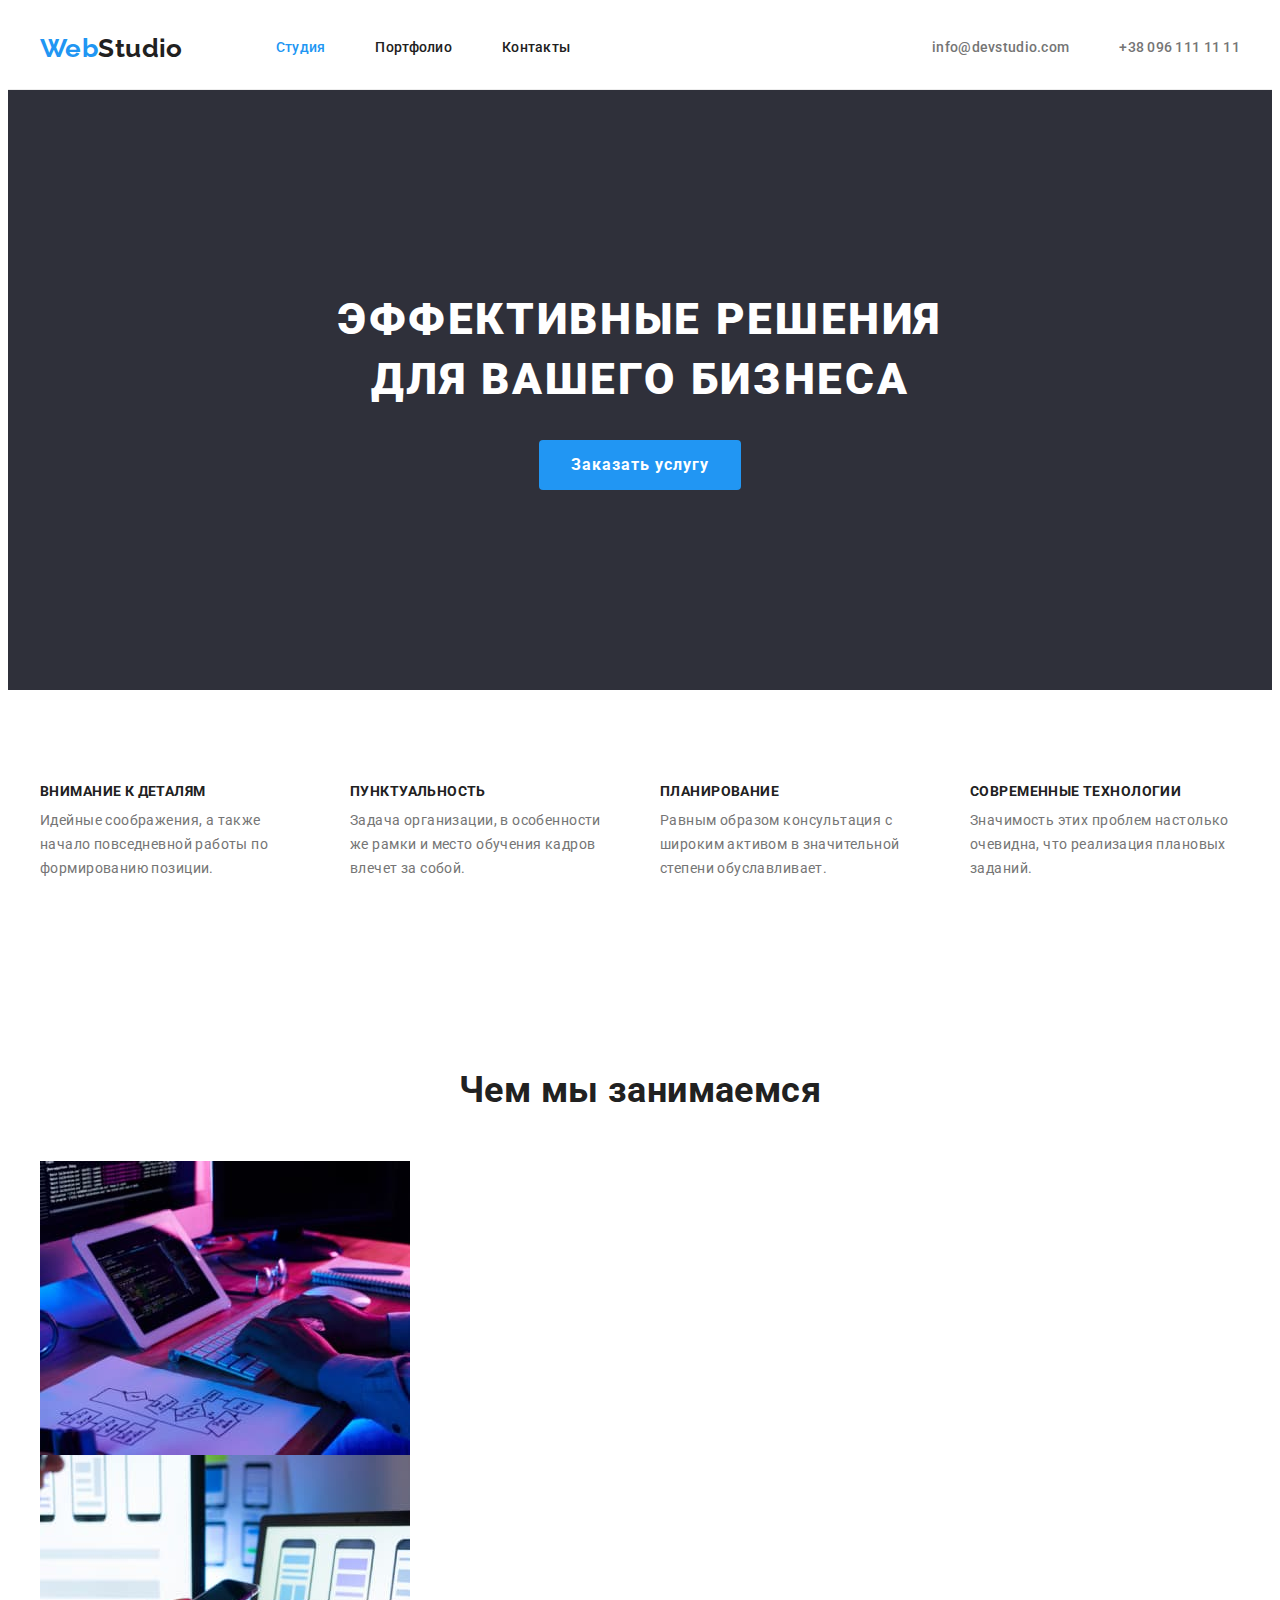
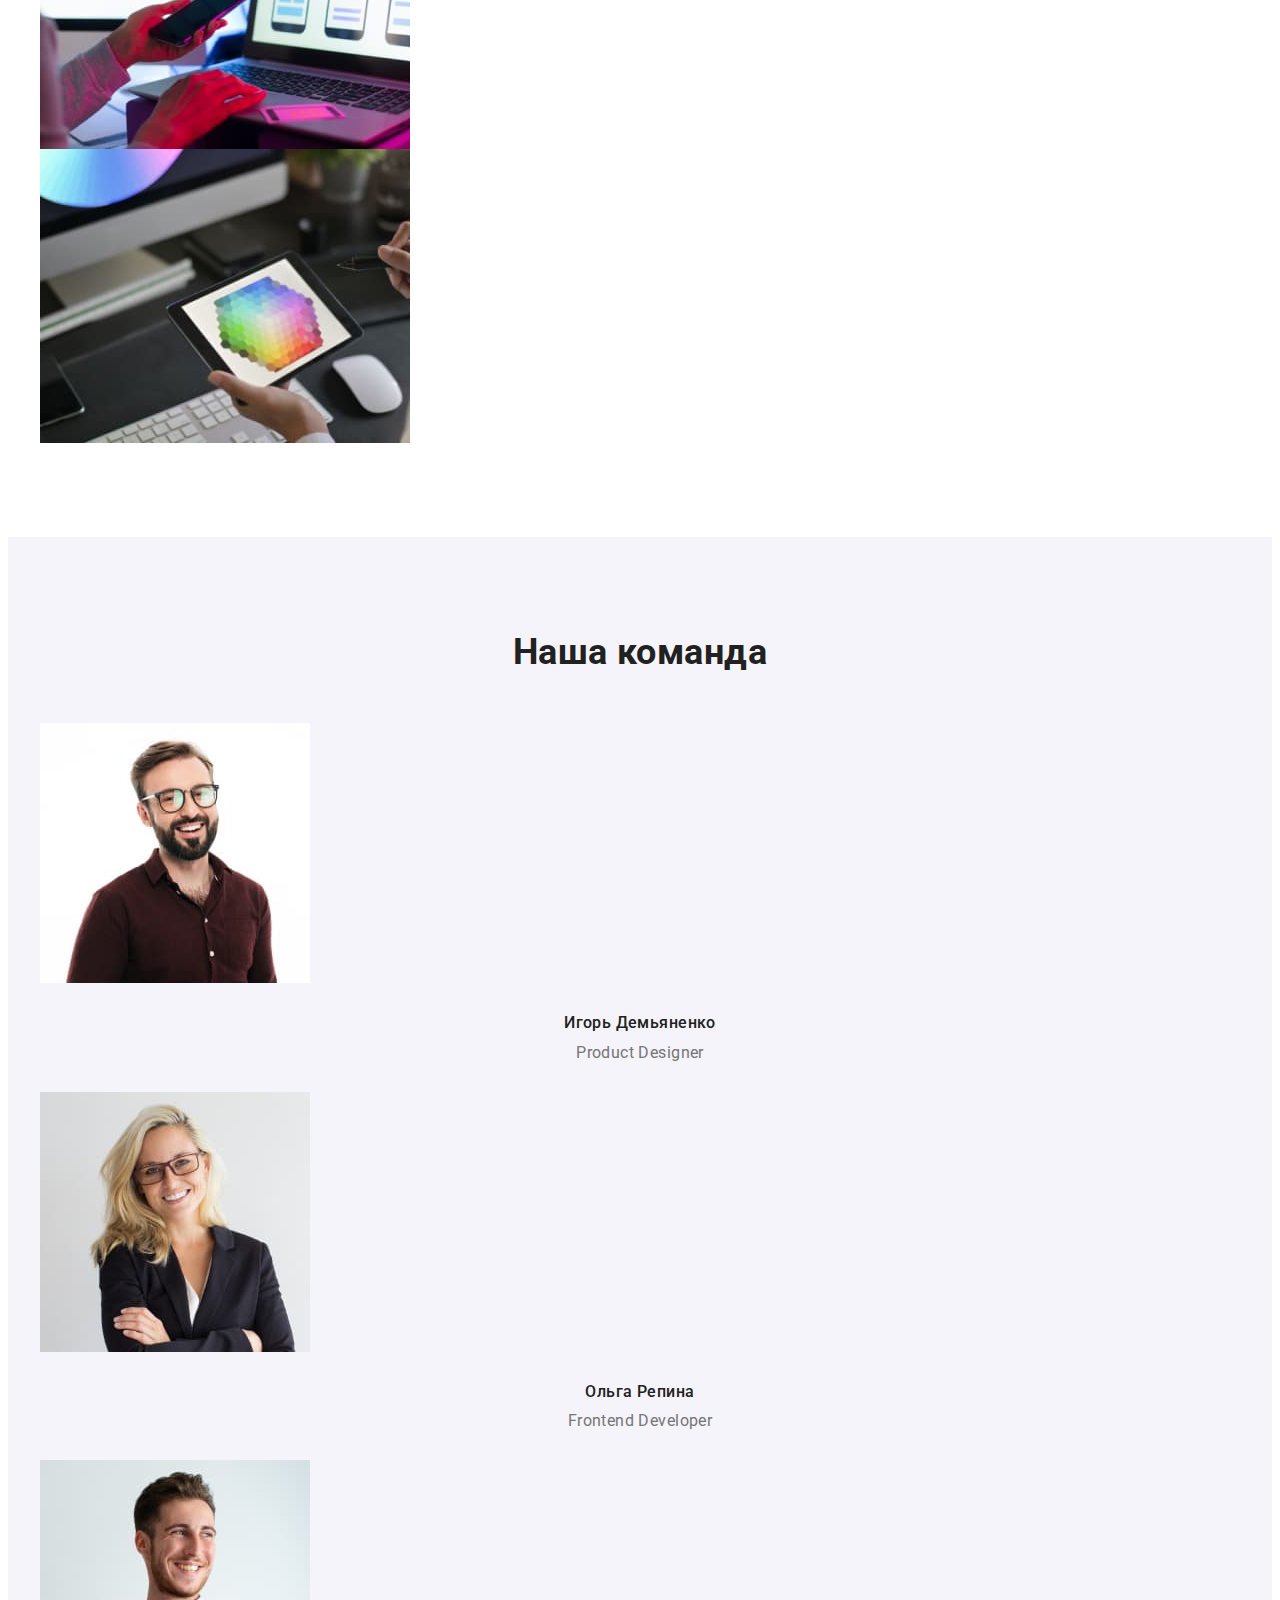
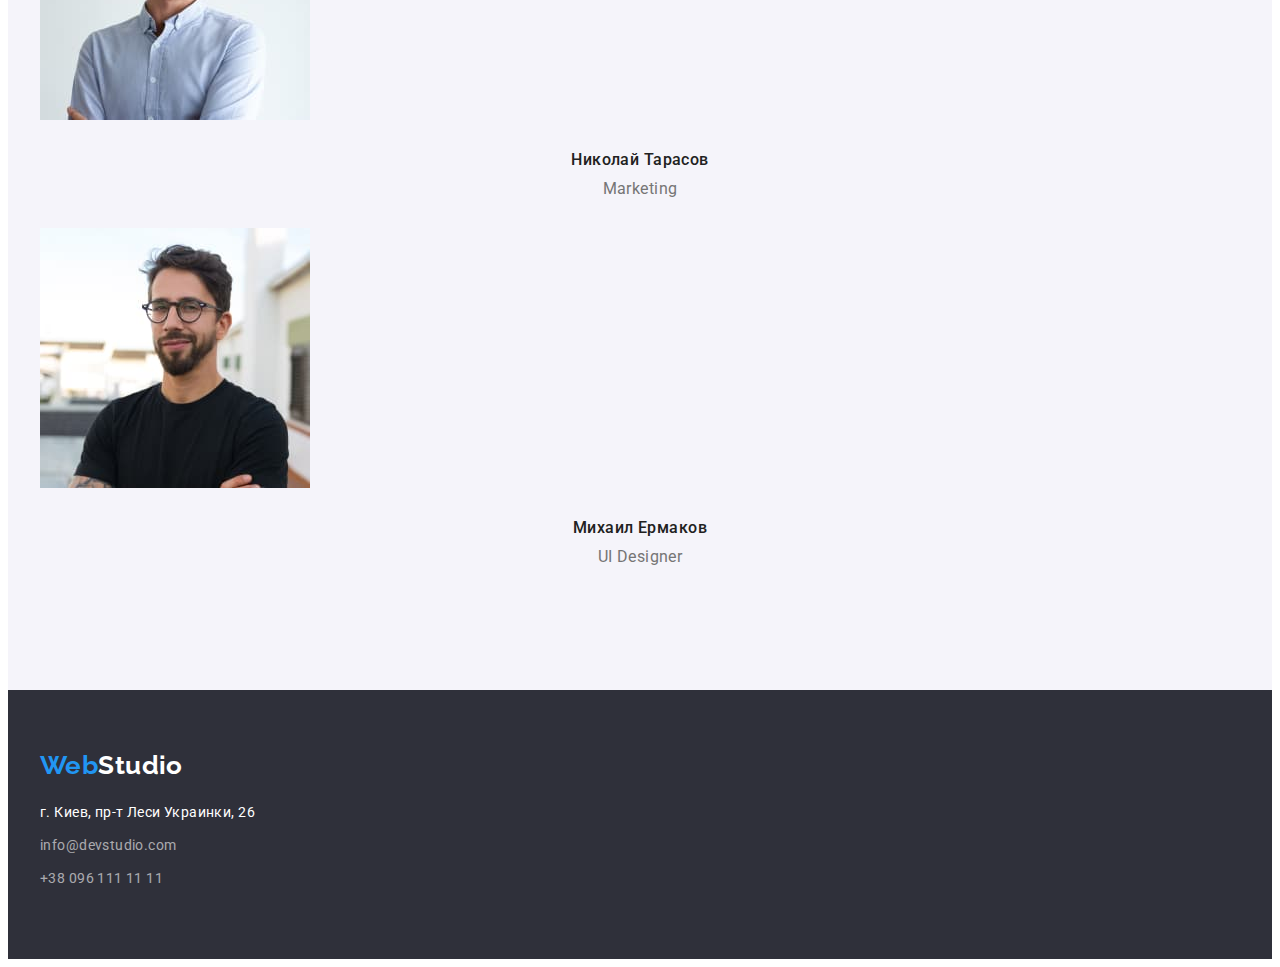
==== commit 378cc541: "flex started" ====
--- a/index.html
+++ b/index.html
@@ -22,10 +22,12 @@
   </head>
   <body>
     <header class="header">
-      <div class="container">
+      <div class="container nav-container">
         <nav class="header__navigation">
-          <a href="./index.html" class="logo"><span class="logo__word">Web</span>Studio</a>
-          <ul class="list header__list">
+          <a href="./index.html" class="logo header-logo"
+            ><span class="logo__word">Web</span>Studio</a
+          >
+          <ul class="header__list menu-list">
             <li class="header__item">
               <a href="./index.html" class="header__link header__link--current link">Студия </a>
             </li>
@@ -37,13 +39,13 @@
             </li>
           </ul>
         </nav>
-        <ul class="header__list contact-list list">
-          <li class="contact-list__item">
+        <ul class="header__list contact-list">
+          <li class="contact-list__item header__item">
             <a href="mailto:info@devstudio.com" class="header__link contact-list__link link"
               >info@devstudio.com</a
             >
           </li>
-          <li class="contact-list__item">
+          <li class="contact-list__item header__item">
             <a href="tel:+380961111111" class="header__link contact-list__link link"
               >+38 096 111 11 11</a
             >
@@ -65,7 +67,7 @@
       <section class="benefits section">
         <div class="container">
           <h2 class="visually-hidden">Наши преимущества</h2>
-          <ul class="benefits__list list">
+          <ul class="benefits__list">
             <li class="benefits__item">
               <h3 class="benefits__title">Внимание к деталям</h3>
               <p class="benefits__text">
@@ -130,7 +132,7 @@
       <section class="team section">
         <div class="container">
           <h2 class="section__title">Наша команда</h2>
-          <ul class="team__list list">
+          <ul class="team__list">
             <li class="team__item">
               <img
                 src="./images/main-page/our-team-1.jpg"
@@ -189,13 +191,13 @@
     </main>
     <footer class="footer">
       <div class="container">
-        <a href="./index.html" class="logo logo--white"
+        <a href="./index.html" class="footer-logo logo"
           ><span class="logo__word">Web</span>Studio</a
         >
         <address>
           <ul class="footer__list">
             <li class="footer__item">
-              <a href="" class="footer__link footer__linl--map">г. Киев, пр-т Леси Украинки, 26 </a>
+              <a href="" class="footer__link footer__link--map">г. Киев, пр-т Леси Украинки, 26 </a>
             </li>
             <li class="footer__item">
               <a href="mailto:info@devstudio.com" class="footer__link footer__link--adress"
--- a/css/styles.css
+++ b/css/styles.css
@@ -64,9 +64,23 @@
   padding-right: 15px;
 }
 
+.nav-container,
+.header__navigation {
+  display: flex;
+	align-items: center;
+}
+
 .section {
   padding-top: var(--main-section-padding);
   padding-bottom: var(--main-section-padding);
+}
+
+.section__title {
+  font-weight: var(--font-weight-first);
+  font-size: 36px;
+  line-height: 1.17;
+  text-align: center;
+  margin-bottom: var(--main-margin-bottom);
 }
 
 .visually-hidden {
@@ -86,16 +100,32 @@
 
 .header {
   background-color: var(--main-background-color);
+  border-bottom: 1px solid #ececec;
+}
+
+.header__list {
+  display: flex;
+}
+
+.header__item:not(:last-child) {
+  margin-right: 50px;
+}
+
+.menu-list {
+  margin-left: 93px;
+}
+
+.logo {
+  display: block;
+  font-family: 'Raleway', sans-serif;
+  font-weight: var(--font-weight-first);
+  font-size: 26px;
+  line-height: 1.19;
+}
+
+.header-logo {
   padding-top: 25px;
   padding-bottom: 25px;
-  border-bottom: 1px solid #ececec;
-}
-
-.logo {
-  font-family: 'Raleway', sans-serif;
-  font-weight: var(--font-weight-first);
-  font-size: 26px;
-  line-height: 1.19;
 }
 
 .logo__word,
@@ -108,11 +138,18 @@
 }
 
 .header__link {
+  display: block;
+  padding-top: 32px;
+  padding-bottom: 32px;
+
   font-weight: var(--font-weight-second);
   line-height: 1.14;
   letter-spacing: 0.02em;
 }
 
+.contact-list {
+  margin-left: auto;
+}
 .contact-list__link {
   color: var(--second-text-color);
 }
@@ -120,18 +157,25 @@
 /* Footer */
 
 .footer {
-  padding-top: 60px;
+	padding-top: 60px;
   padding-bottom: 60px;
   background-color: var(--footer-background-color);
 }
 
-.footer__link,
-.footer__link--map,
-.logo--white {
+.footer-logo {
+  margin-bottom: 20px;
+  color: var(--white-text-color);
+}
+
+.footer__link--map {
+	display: block;
+	padding-bottom: 9px;
   color: var(--white-text-color);
 }
 
 .footer__link--adress {
+	display: block;
+	padding-bottom: 9px;
   color: var(--footer-text-color);
 }
 
@@ -186,9 +230,21 @@
   background-color: var(--main-background-color);
 }
 
+.benefits__list {
+	display: flex;
+	justify-content: space-between;
+}
+
+.benefits__item {
+	flex-basis: 270px;
+}
+
+.benefits__item:not(:last-child) {
+	margin-right: 30px;
+}
+
 .benefits__title {
   margin-bottom: var(--title-margin-main);
-
   font-weight: var(--font-weight-first);
   font-size: 14px;
   line-height: 1.14;
@@ -197,14 +253,6 @@
 
 .benefits__text {
   color: var(--second-text-color);
-}
-
-.section__title {
-  font-weight: var(--font-weight-first);
-  font-size: 36px;
-  line-height: 1.17;
-  text-align: center;
-  margin-bottom: var(--main-margin-bottom);
 }
 
 /* About us section */
@@ -244,8 +292,14 @@
   background-color: var(--main-background-color);
 }
 
-.works__list {
+.works-filter {
+	display: flex;
   margin-bottom: var(--main-margin-bottom);
+	justify-content: center;
+}
+
+.works__item:not(:last-child) {
+	margin-right: 8px;
 }
 
 .works__btn {
@@ -288,6 +342,5 @@
   border-left: 1px solid #eeeeee;
   border-bottom: 1px solid #eeeeee;
   border-right: 1px solid #eeeeee;
-
-  text-align: center;
-}
+  text-align: center;
+}
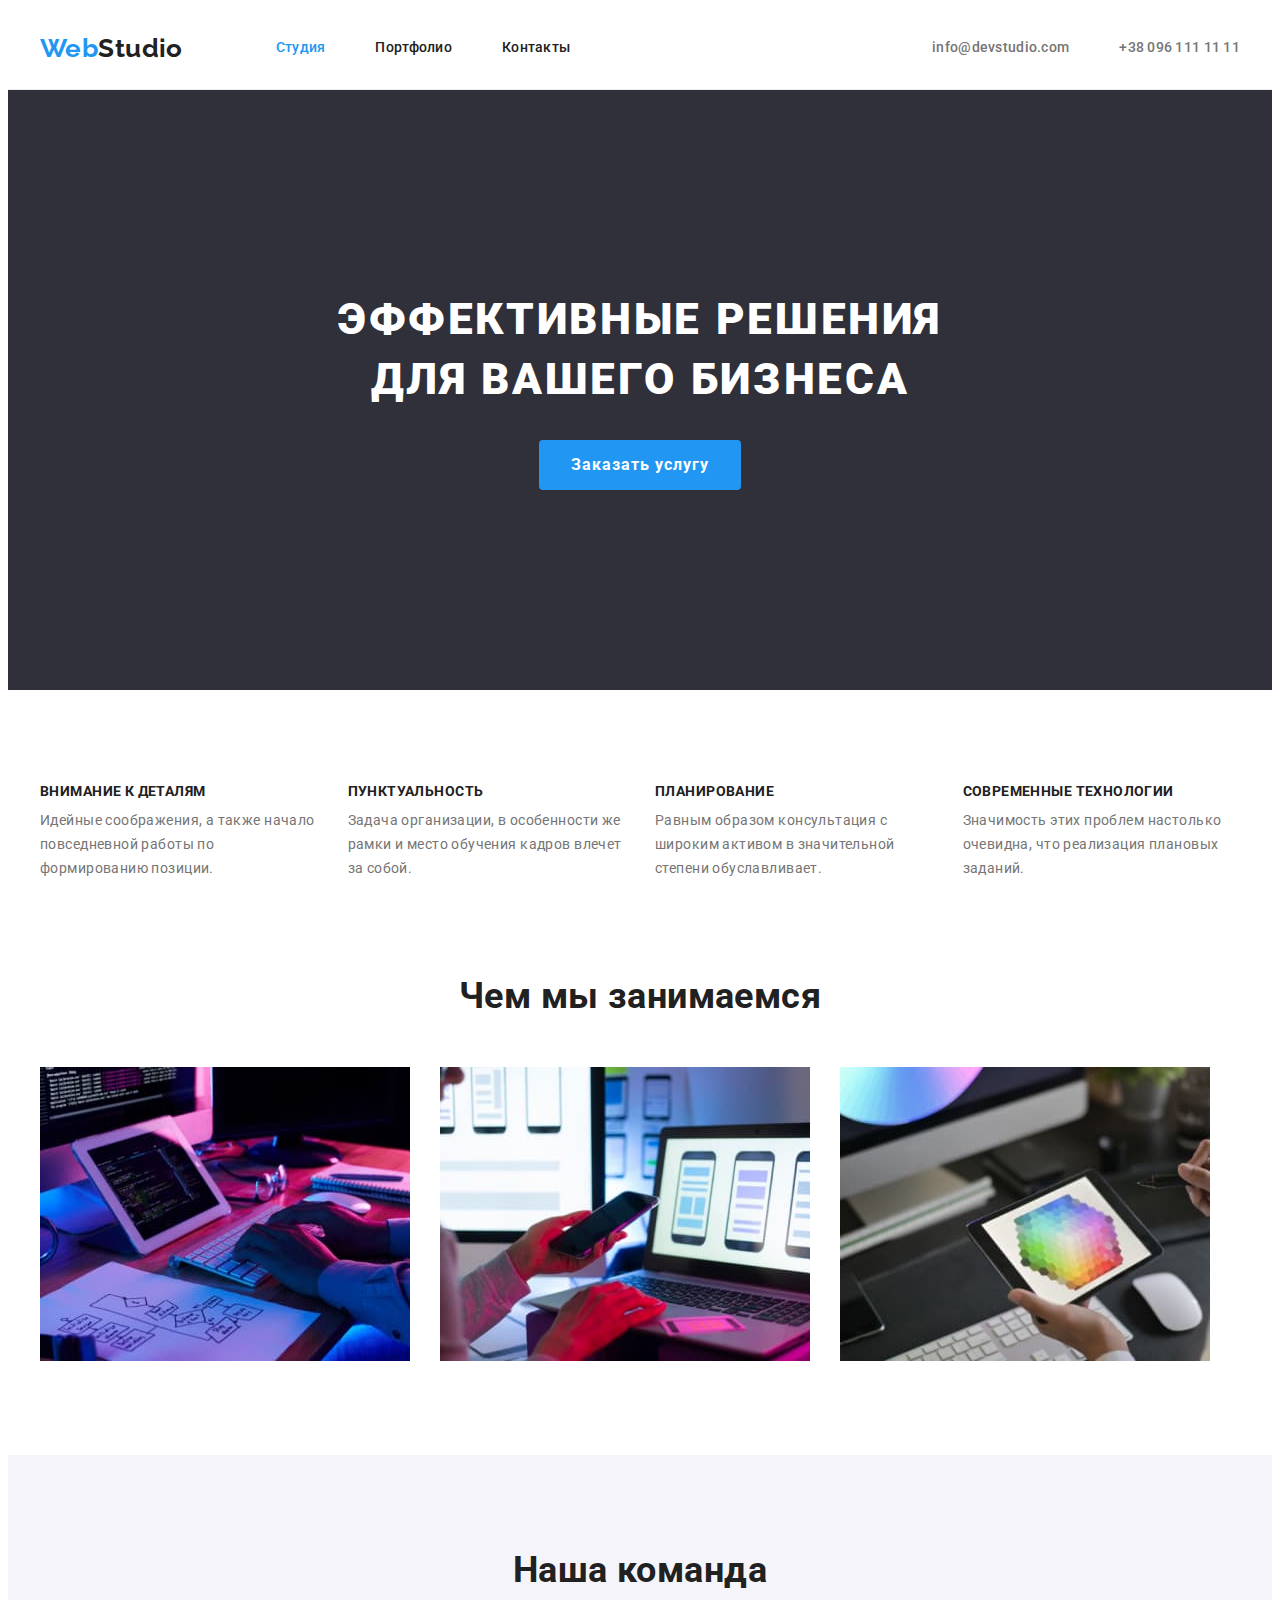
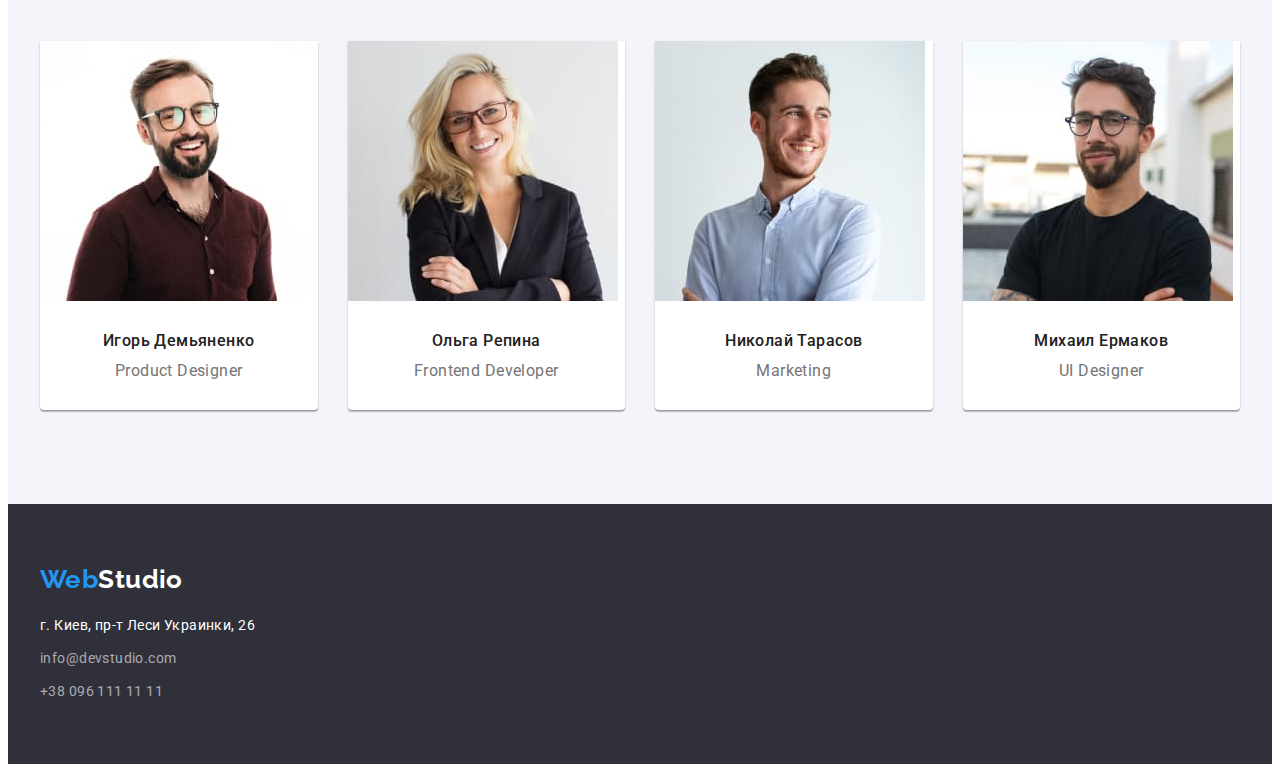
==== commit 76695c86: "fixed" ====
--- a/index.html
+++ b/index.html
@@ -24,28 +24,26 @@
     <header class="header">
       <div class="container nav-container">
         <nav class="header__navigation">
-          <a href="./index.html" class="logo header-logo"
-            ><span class="logo__word">Web</span>Studio</a
-          >
-          <ul class="header__list menu-list">
-            <li class="header__item">
-              <a href="./index.html" class="header__link header__link--current link">Студия </a>
-            </li>
-            <li class="header__item">
-              <a href="./portfiolio.html" class="header__link link">Портфолио </a>
-            </li>
-            <li class="header__item">
+          <a href="./index.html" class="logo header-logo"><span class="logo__word">Web</span>Studio</a>
+          <ul class="header-menu-list header-menu-list__mix">
+            <li class="header-menu__item">
+              <a href="./index.html" class="header__link  header__link--current">Студия </a>
+            </li>
+            <li class="header-menu__item">
+              <a href="./portfiolio.html" class="header__link">Портфолио </a>
+            </li>
+            <li class="header-menu__item">
               <a href="" class="header__link link">Контакты </a>
             </li>
           </ul>
         </nav>
-        <ul class="header__list contact-list">
-          <li class="contact-list__item header__item">
+        <ul class="header-contact-list header-contact-list__mix">
+          <li class="header-contact-list__item">
             <a href="mailto:info@devstudio.com" class="header__link contact-list__link link"
               >info@devstudio.com</a
             >
           </li>
-          <li class="contact-list__item header__item">
+          <li class="header-contact-list__item">
             <a href="tel:+380961111111" class="header__link contact-list__link link"
               >+38 096 111 11 11</a
             >
@@ -98,7 +96,7 @@
       <section class="about section">
         <div class="container">
           <h2 class="section__title">Чем мы занимаемся</h2>
-          <ul class="about__list list">
+          <ul class="about__list">
             <li class="about__item">
               <img
                 src="./images/main-page/about-us-1.jpg"
--- a/css/styles.css
+++ b/css/styles.css
@@ -15,6 +15,7 @@
   --main-section-padding: 94px;
   --main-margin-bottom: 50px;
   --title-margin-main: 10px;
+	--main-margin-right: 30px;
 }
 
 /* Global settings */
@@ -24,6 +25,7 @@
   font-size: 14px;
   letter-spacing: 0.03em;
   line-height: 1.71;
+	background-color: var(--main-background-color);
 }
 
 h1,
@@ -99,20 +101,21 @@
 /* Header and footer settings */
 
 .header {
-  background-color: var(--main-background-color);
   border-bottom: 1px solid #ececec;
 }
 
-.header__list {
-  display: flex;
-}
-
-.header__item:not(:last-child) {
+
+.header-menu-list {
+	display: flex;
+}
+
+.header-menu-list__mix {
+	margin-left: 93px;
+}
+
+.header-menu__item:not(:last-child),
+.header-contact-list__item:not(:last-child) {
   margin-right: 50px;
-}
-
-.menu-list {
-  margin-left: 93px;
 }
 
 .logo {
@@ -147,9 +150,14 @@
   letter-spacing: 0.02em;
 }
 
-.contact-list {
-  margin-left: auto;
-}
+.header-contact-list {
+	display: flex;
+}
+
+.header-contact-list__mix {
+	margin-left: auto;
+}
+
 .contact-list__link {
   color: var(--second-text-color);
 }
@@ -169,18 +177,20 @@
 
 .footer__link--map {
 	display: block;
-	padding-bottom: 9px;
-  color: var(--white-text-color);
+	color: var(--white-text-color);
 }
 
 .footer__link--adress {
 	display: block;
-	padding-bottom: 9px;
-  color: var(--footer-text-color);
+	color: var(--footer-text-color);
 }
 
 .footer__list {
   font-style: normal;
+}
+
+.footer__item + .footer__item {
+	margin-top: 9px;
 }
 
 /* Main page */
@@ -226,21 +236,17 @@
 
 /* Benefits section */
 
-.benefits {
-  background-color: var(--main-background-color);
-}
 
 .benefits__list {
 	display: flex;
-	justify-content: space-between;
 }
 
 .benefits__item {
-	flex-basis: 270px;
+	flex-basis: calc((100% - 90px) / 4);
 }
 
 .benefits__item:not(:last-child) {
-	margin-right: 30px;
+	margin-right: var(--main-margin-right);
 }
 
 .benefits__title {
@@ -258,7 +264,15 @@
 /* About us section */
 
 .about {
-  background-color: var(--main-background-color);
+  padding-top: 0;
+}
+
+.about__list {
+	display: flex;
+}
+
+.about__item:not(:last-child) {
+	margin-right: var(--main-margin-right);
 }
 
 /* Team section */
@@ -269,6 +283,22 @@
   line-height: 1.19;
 }
 
+.team__list {
+	display: flex;
+}
+
+.team__item {
+	flex-basis: calc((100% - 3 * var(--main-margin-right)) / 4);
+	background-color: #ffffff;
+
+	border-radius: 0px 0px 4px 4px;
+	box-shadow: 0px 1px 3px rgba(0, 0, 0, 0.12), 0px 1px 1px rgba(0, 0, 0, 0.14), 0px 2px 1px rgba(0, 0, 0, 0.2);
+}
+
+.team__item:not(:last-child) {
+	margin-right: var(--main-margin-right);
+}
+
 .team__title {
   margin-bottom: var(--title-margin-main);
 
@@ -288,9 +318,6 @@
 
 /* Porfolio page */
 
-.works {
-  background-color: var(--main-background-color);
-}
 
 .works-filter {
 	display: flex;
@@ -322,6 +349,24 @@
   color: var(--white-text-color);
 }
 
+.works-examples {
+	display: flex;
+	flex-wrap: wrap;
+	margin-right: calc(-1 * var(--main-margin-right));
+	margin-bottom: calc(-1 * var(--main-margin-right));
+
+}
+
+.works-examples__item {
+	flex-basis: calc((100% - 3 * var(--main-margin-right)) / 3);
+	background-color: #ffffff;
+	margin-right: var(--main-margin-right);
+	margin-bottom: var(--main-margin-right);
+	border-radius: 0px 0px 4px 4px;
+	box-shadow: 0px 1px 3px rgba(0, 0, 0, 0.12), 0px 1px 1px rgba(0, 0, 0, 0.14), 0px 2px 1px rgba(0, 0, 0, 0.2);
+}
+
+
 .works-examples__title {
   margin-bottom: 4px;
   font-weight: var(--font-weight-first);
@@ -339,8 +384,6 @@
 .work-examples-box {
   padding-top: 20px;
   padding-bottom: 20px;
-  border-left: 1px solid #eeeeee;
-  border-bottom: 1px solid #eeeeee;
-  border-right: 1px solid #eeeeee;
-  text-align: center;
-}
+	padding-left: 24px;
+	padding-right: 24px;
+}
